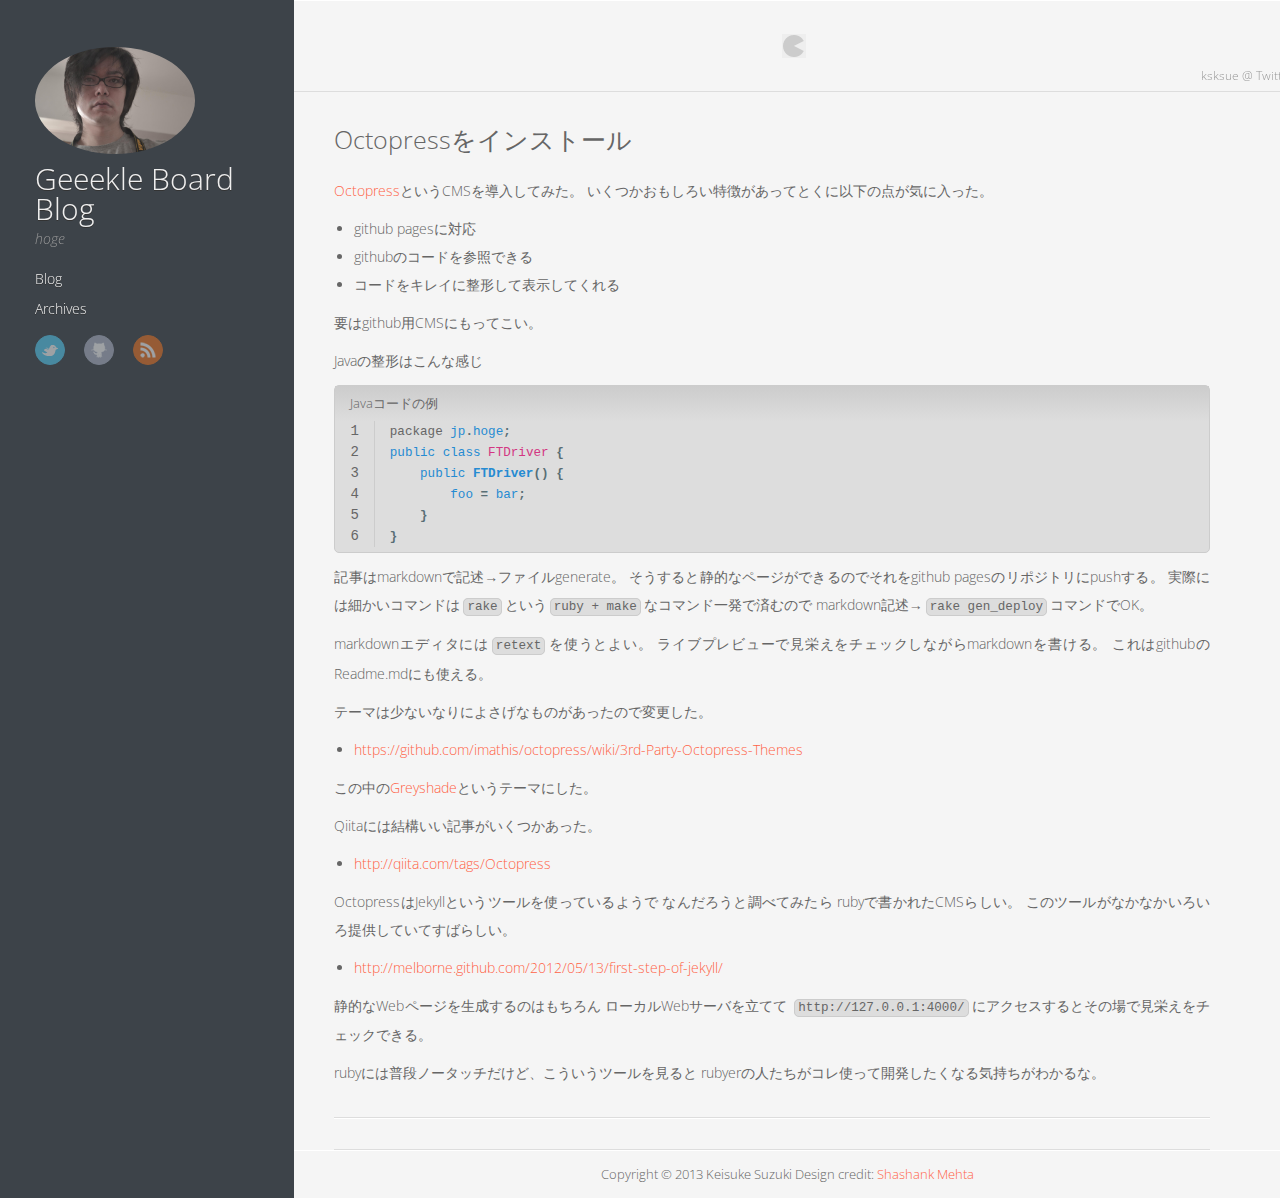
==== blog/2013/01/09/octopresswoinsutoru/index.html @ 84740288 "Site updated at 2013-01-09 12:19:54 UTC" ====
<!DOCTYPE HTML>
<html>
<head>
	<meta charset="utf-8">
	<title>octopressをインストール - Geeekle Board Blog</title>
	<meta name="author" content="Keisuke Suzuki">

	
	<meta name="description" content="OctopressというCMSを導入してみた。
いくつかおもしろい特徴があってとくに以下の点が気に入った。 github pagesに対応
githubのコードを参照できる
コードをキレイに整形して表示してくれる 要はgithub用CMSにもってこい。 Javaの整形はこんな感じ &hellip;">
	

  <!-- http://t.co/dKP3o1e -->
  <meta name="HandheldFriendly" content="True">
  <meta name="MobileOptimized" content="320">
  <meta name="viewport" content="width=device-width, initial-scale=1">

	<link href="/atom.xml" rel="alternate" title="Geeekle Board Blog" type="application/atom+xml">
	
	<link rel="canonical" href="http://ksksue.github.com/blog/2013/01/09/octopresswoinsutoru/">
	<link href="/favicon.png" rel="shortcut icon">
	<link href="/stylesheets/screen.css" media="screen, projection" rel="stylesheet" type="text/css">
	<!--[if lt IE 9]><script src="//html5shiv.googlecode.com/svn/trunk/html5.js"></script><![endif]-->
	<script src="//ajax.googleapis.com/ajax/libs/jquery/1.7.2/jquery.min.js"></script>
	<link href='http://fonts.googleapis.com/css?family=Open+Sans:400italic,400,700' rel='stylesheet' type='text/css'>
	
	
	<script type="text/javascript">
		var _gaq = _gaq || [];
		_gaq.push(['_setAccount', 'UA-31926415-2']);
		_gaq.push(['_trackPageview']);

		(function() {
			var ga = document.createElement('script'); ga.type = 'text/javascript'; ga.async = true;
			ga.src = ('https:' == document.location.protocol ? 'https://ssl' : 'http://www') + '.google-analytics.com/ga.js';
			var s = document.getElementsByTagName('script')[0]; s.parentNode.insertBefore(ga, s);
		})();
	</script>


</head>

<body>
	<div class="container">
		<div class="left-col">
			<div class="intrude-less">
			<header id="header" class="inner"><div class="profilepic">	
	<img src="/images/dp.jpg" alt="Profile Picture" style="width: 160px;">
</div>
<h1><a href="/">Geeekle Board Blog</a></h1>
<p class="subtitle">hoge</p>
<nav id="main-nav"><ul class="main">
	<li><a href="/">Blog</a></li>
	<li><a href="/blog/archives">Archives</a></li>
</ul>
</nav>
<nav id="sub-nav">
	<div class="social">
		
		
		
		<a class="twitter" href="http://twitter.com/ksksue" title="Twitter">Twitter</a>
		
		
		<a class="github" href="https://github.com/ksksue" title="GitHub">GitHub</a>
		
		
		
		
		
		
		<a class="rss" href="/atom.xml" title="RSS">RSS</a>
		
	</div>
</nav>

</header>				
			</div>
		</div>	
		<div class="mid-col">
			
				
<div id="banner" class="inner">
	<div class="container">
		<ul class="feed"></ul>
	</div>
	<small><a href="http://twitter.com/ksksue">ksksue</a> @ <a href="http://twitter.com">Twitter</a></small>
	<div class="loading">Loading...</div>
</div>
<script src="/javascripts/twitter.js"></script>
<script type="text/javascript">
	(function($){
		$('#banner').getTwitterFeed('ksksue', 4, false);
	})(jQuery);
</script>

			
			<div class="mid-col-container">
				<div id="content" class="inner"><article class="post">
	<h1 class="title">Octopressをインストール</h1>
	<div class="entry-content"><p><a href="http://octopress.org/">Octopress</a>というCMSを導入してみた。
いくつかおもしろい特徴があってとくに以下の点が気に入った。</p>

<ul>
<li>github pagesに対応</li>
<li>githubのコードを参照できる</li>
<li>コードをキレイに整形して表示してくれる</li>
</ul>


<p>要はgithub用CMSにもってこい。</p>

<p>Javaの整形はこんな感じ</p>

<figure class='code'><figcaption><span>Javaコードの例  </span></figcaption>
 <div class="highlight"><table><tr><td class="gutter"><pre class="line-numbers"><span class='line-number'>1</span>
<span class='line-number'>2</span>
<span class='line-number'>3</span>
<span class='line-number'>4</span>
<span class='line-number'>5</span>
<span class='line-number'>6</span>
</pre></td><td class='code'><pre><code class='java'><span class='line'><span class="kn">package</span> <span class="n">jp</span><span class="o">.</span><span class="na">hoge</span><span class="o">;</span>
</span><span class='line'><span class="kd">public</span> <span class="kd">class</span> <span class="nc">FTDriver</span> <span class="o">{</span>
</span><span class='line'>    <span class="kd">public</span> <span class="nf">FTDriver</span><span class="o">()</span> <span class="o">{</span>
</span><span class='line'>        <span class="n">foo</span> <span class="o">=</span> <span class="n">bar</span><span class="o">;</span>
</span><span class='line'>    <span class="o">}</span>
</span><span class='line'><span class="o">}</span>
</span></code></pre></td></tr></table></div></figure>


<p>記事はmarkdownで記述→ファイルgenerate。
そうすると静的なページができるのでそれをgithub pagesのリポジトリにpushする。
実際には細かいコマンドは<code>rake</code>という<code>ruby + make</code>なコマンド一発で済むので
markdown記述→<code>rake gen_deploy</code>コマンドでOK。</p>

<p>markdownエディタには<code>retext</code>を使うとよい。
ライブプレビューで見栄えをチェックしながらmarkdownを書ける。
これはgithubのReadme.mdにも使える。</p>

<p>テーマは少ないなりによさげなものがあったので変更した。</p>

<ul>
<li><a href="https://github.com/imathis/octopress/wiki/3rd-Party-Octopress-Themes">https://github.com/imathis/octopress/wiki/3rd-Party-Octopress-Themes</a></li>
</ul>


<p>この中の<a href="http://shashankmehta.in/archive/2012/greyshade.html">Greyshade</a>というテーマにした。</p>

<p>Qiitaには結構いい記事がいくつかあった。</p>

<ul>
<li><a href="http://qiita.com/tags/Octopress">http://qiita.com/tags/Octopress</a></li>
</ul>


<p>OctopressはJekyllというツールを使っているようで
なんだろうと調べてみたら
rubyで書かれたCMSらしい。
このツールがなかなかいろいろ提供していてすばらしい。</p>

<ul>
<li><a href="http://melborne.github.com/2012/05/13/first-step-of-jekyll/">http://melborne.github.com/2012/05/13/first-step-of-jekyll/</a></li>
</ul>


<p>静的なWebページを生成するのはもちろん
ローカルWebサーバを立てて
<code>http://127.0.0.1:4000/</code>にアクセスするとその場で見栄えをチェックできる。</p>

<p>rubyには普段ノータッチだけど、こういうツールを見ると
rubyerの人たちがコレ使って開発したくなる気持ちがわかるな。</p>
</div>

</article>

	<div class="share">
	<div class="addthis_toolbox addthis_default_style ">
	
	<a class="addthis_button_facebook_like" fb:like:layout="button_count"></a>
	
	
	<a class="addthis_button_tweet"></a>
	
	
	<a class="addthis_counter addthis_pill_style"></a>
	</div>
  <script type="text/javascript" src="http://s7.addthis.com/js/250/addthis_widget.js#pubid="></script>
</div>


</div>
			</div>
			<footer id="footer" class="inner">Copyright &copy; 2013

    Keisuke Suzuki


Design credit: <a href="http://shashankmehta.in/archive/2012/greyshade.html">Shashank Mehta</a></footer>
			<script src="/javascripts/slash.js"></script>
<script src="/javascripts/jquery.fancybox.pack.js"></script>
<script type="text/javascript">
(function($){
	$('.fancybox').fancybox();
})(jQuery);
</script> <!-- Delete or comment this line to disable Fancybox -->




	<script type="text/javascript">
		var _gaq = _gaq || [];
		_gaq.push(['_setAccount', 'UA-31926415-2']);
		_gaq.push(['_trackPageview']);

		(function() {
			var ga = document.createElement('script'); ga.type = 'text/javascript'; ga.async = true;
			ga.src = ('https:' == document.location.protocol ? 'https://ssl' : 'http://www') + '.google-analytics.com/ga.js';
			var s = document.getElementsByTagName('script')[0]; s.parentNode.insertBefore(ga, s);
		})();
	</script>



		</div>
	</div>
</body>
</html>
---- stylesheets/screen.css ----
@font-face{font-family:'FontAwesome';src:url("/font/fontawesome-webfont.eot");src:url("/font/fontawesome-webfont.eot?#iefix") format("embedded-opentype"),url("/font/fontawesome-webfont.woff") format("woff"),url("/font/fontawesome-webfont.ttf") format("truetype"),url("/font/fontawesome-webfont.svgz#FontAwesomeRegular") format("svg"),url("/font/fontawesome-webfont.svg#FontAwesomeRegular") format("svg");font-weight:normal;font-style:normal}*{margin:0;padding:0}body{font-family:"HelveticaNeue-Light","Helvetica Neue Light","Helvetica Neue",Helvetica,Arial,sans-serif;font-weight:300;font-size:14px;background:#eee;color:#666}@media screen and (max-width: 1040px){body{margin:0 20px}}@media screen and (max-width: 600px){body{font-size:13px}}h1{font-size:1.8em}h2{font-size:1.5em}h3{font-size:1.3em}a{text-decoration:none;outline-width:0;color:#258fb8}.alignleft{float:left}.alignright{float:right}.clearfix{*zoom:1}.clearfix:after{content:"";display:table;clear:both}.inner{width:1000px;margin:0 auto}@media screen and (max-width: 1040px){.inner{width:100%}}.pullquote-right:before,.pullquote-left:before{padding:0;border:none;content:attr(data-pullquote);float:right;width:45%;margin:.5em 0 1em 1.5em;position:relative;top:7px;font-size:1.4em;line-height:1.45em}.pullquote-left:before{float:left;margin:.5em 1.5em 1em 0}#header{height:30px;padding:30px 0;border-bottom:1px solid #ddd;line-height:30px}@media screen and (max-width: 1040px){#header{height:auto;position:relative;padding-bottom:10px}}#header a{color:#666;-webkit-transition:color 0.3s;-moz-transition:color 0.3s;-o-transition:color 0.3s;transition:color 0.3s}#header a:hover{color:#258fb8}#header h1{float:left;font-weight:300;font-size:30px}@media screen and (max-width: 1040px){#header h1{float:none}}#main-nav{float:left;margin-left:30px}@media screen and (max-width: 1040px){#main-nav{float:none;margin-left:0;margin-top:15px}}@media screen and (max-width: 600px){#main-nav>ul{display:none}}#main-nav>ul>li{margin-left:50px;display:-moz-inline-stack;display:inline-block;vertical-align:middle;*vertical-align:auto;zoom:1;*display:inline}@media screen and (max-width: 1040px){#main-nav>ul>li{margin-left:0;margin-right:50px}#main-nav>ul>li:last-of-type{margin-right:0}}#main-nav>ul>li:hover>a{color:#258fb8}#main-nav>ul>li>a{padding:38px 0;margin-top:-38px}#main-nav>ul>li>a:after{content:"\f078";color:#ccc;font:12px FontAwesome;padding-left:10px}#main-nav>ul>li>a:only-child:after{content:""}@media screen and (max-width: 1040px){#main-nav>ul>li>a{padding:18px 0}}#main-nav>ul ul{position:absolute;top:60px;left:-15px;z-index:10;white-space:nowrap;background:#ddd;border:1px solid #ccc;list-style:none;display:none;-webkit-box-shadow:0 4px 8px rgba(0,0,0,0.1);-moz-box-shadow:0 4px 8px rgba(0,0,0,0.1);box-shadow:0 4px 8px rgba(0,0,0,0.1);-webkit-border-radius:0 0 5px 5px;-moz-border-radius:0 0 5px 5px;-ms-border-radius:0 0 5px 5px;-o-border-radius:0 0 5px 5px;border-radius:0 0 5px 5px}@media screen and (max-width: 1040px){#main-nav>ul ul{top:40px}}#main-nav>ul ul ul{-webkit-border-radius:0 5px 5px 5px;-moz-border-radius:0 5px 5px 5px;-ms-border-radius:0 5px 5px 5px;-o-border-radius:0 5px 5px 5px;border-radius:0 5px 5px 5px}#main-nav>ul ul li{border-top:1px solid #eee;border-bottom:1px solid #ccc}#main-nav>ul ul li:hover{background:#d5d5d5}#main-nav>ul ul li:first-of-type{border-top:none}#main-nav>ul ul li:first-of-type ul{-webkit-border-radius:0 0 5px 5px;-moz-border-radius:0 0 5px 5px;-ms-border-radius:0 0 5px 5px;-o-border-radius:0 0 5px 5px;border-radius:0 0 5px 5px}#main-nav>ul ul li:last-of-type{border-bottom:none}#main-nav>ul ul li>a{display:block;padding:5px 15px}#main-nav>ul ul li>a:after{content:"\f054";color:#999;font:12px FontAwesome;padding-left:10px}#main-nav>ul ul li>a:hover{color:#666}#main-nav>ul ul li>a:only-child:after{content:""}#main-nav>ul ul ul{top:0;left:100%}#main-nav>ul li{position:relative}#main-nav>ul li:hover>ul{display:block}#main-nav select{display:none;margin-bottom:10px}@media screen and (max-width: 600px){#main-nav select{display:block}}#mobile-nav{display:none;height:37px;position:relative}@media screen and (max-width: 600px){#mobile-nav{display:block}}#mobile-nav a{display:block}#mobile-nav .button{cursor:pointer}#mobile-nav .container{display:none}#mobile-nav .menu{position:relative;width:100%}#mobile-nav .menu .button{background:#f2f2f2;border:1px solid #ddd;color:#999;padding:0 60px 0 10px;position:relative;-webkit-border-radius:5px;-moz-border-radius:5px;-ms-border-radius:5px;-o-border-radius:5px;border-radius:5px}#mobile-nav .menu .button:hover{color:#999}#mobile-nav .menu .button.on{color:#666;-webkit-border-radius:5px 5px 5px 0;-moz-border-radius:5px 5px 5px 0;-ms-border-radius:5px 5px 5px 0;-o-border-radius:5px 5px 5px 0;border-radius:5px 5px 5px 0}#mobile-nav .menu .button.on:before{content:"\f077"}#mobile-nav .menu .button:before{content:"\f078";color:#ddd;font:16px FontAwesome;line-height:30px;position:absolute;top:0;right:40px}#mobile-nav .menu .container{background:#f2f2f2;border:1px solid #ddd;border-top:none;position:absolute;top:31px;z-index:1;-webkit-border-radius:0 0 5px 5px;-moz-border-radius:0 0 5px 5px;-ms-border-radius:0 0 5px 5px;-o-border-radius:0 0 5px 5px;border-radius:0 0 5px 5px}#mobile-nav .menu .container ul{list-style:none}#mobile-nav .menu .container ul ul{margin-left:20px}#mobile-nav .menu .container a{padding:0 10px}#mobile-nav .search{position:absolute;top:0;right:0}#mobile-nav .search .button{background:#ddd;width:30px;height:30px;position:absolute;top:1px;right:-1px;-webkit-border-radius:0 5px 5px 0;-moz-border-radius:0 5px 5px 0;-ms-border-radius:0 5px 5px 0;-o-border-radius:0 5px 5px 0;border-radius:0 5px 5px 0}#mobile-nav .search .button:before{content:"\f002";color:#f2f2f2;font:20px FontAwesome;line-height:30px;position:absolute;top:0;left:7px}#mobile-nav .search .button.on{background:#ccc}#mobile-nav .search .button.on:before{content:"\f00d"}#mobile-nav .search .container{position:absolute;right:51px;z-index:1}#mobile-nav .search input[type="text"]{background:#fff;border:1px solid #ddd;border-right:none;color:#999;font:13px "HelveticaNeue-Light","Helvetica Neue Light","Helvetica Neue",Helvetica,Arial,sans-serif;height:30px;width:100%;padding:0 10px;-webkit-border-radius:5px 0 0 5px;-moz-border-radius:5px 0 0 5px;-ms-border-radius:5px 0 0 5px;-o-border-radius:5px 0 0 5px;border-radius:5px 0 0 5px}@media screen and (max-width: 1040px){#sub-nav{position:absolute;top:30px;right:0}}@media screen and (max-width: 600px){#sub-nav{display:none}}#sub-nav .search{float:left;margin-top:1px;position:relative}@media screen and (max-width: 1040px){#sub-nav .search{float:none;margin-top:15px}}#sub-nav .search:before{content:"\f002";color:#ccc;font:18px FontAwesome;line-height:30px;position:absolute;top:0;right:125px}#sub-nav .search input[type="text"]{background:#f2f2f2;color:#999;border:1px solid #ddd;font:13px "HelveticaNeue-Light","Helvetica Neue Light","Helvetica Neue",Helvetica,Arial,sans-serif;padding:6px 15px 6px 35px;width:100px;-webkit-transition:0.3s;-moz-transition:0.3s;-o-transition:0.3s;transition:0.3s;-webkit-border-radius:15px;-moz-border-radius:15px;-ms-border-radius:15px;-o-border-radius:15px;border-radius:15px}#sub-nav .search input[type="text"]:focus,#sub-nav .search input[type="text"]:active{background:#fff;border-top:1px solid #ccc;color:#666;outline:none}#sub-nav .social{float:left;margin-right:15px}@media screen and (max-width: 1040px){#sub-nav .social{float:none;margin-right:0}#sub-nav .social a:last-of-type{margin-right:0}}#sub-nav .social a{-webkit-border-radius:50%;-moz-border-radius:50%;-ms-border-radius:50%;-o-border-radius:50%;border-radius:50%;display:-moz-inline-stack;display:inline-block;vertical-align:middle;*vertical-align:auto;zoom:1;*display:inline;text-indent:-9999px;margin-right:15px;opacity:0.5;width:28px;height:28px;-webkit-transition:0.3s;-moz-transition:0.3s;-o-transition:0.3s;transition:0.3s}#sub-nav .social a:hover{opacity:1}#sub-nav .social a.facebook{background:url('/images/social/facebook.png?1357683697') center no-repeat #3b5998;border:1px solid #3B5998}#sub-nav .social a.facebook:hover{border:1px solid #2d4373}#sub-nav .social a.google{background:url('/images/social/google.png?1357683697') center no-repeat #c83d20;border:1px solid #C83D20}#sub-nav .social a.google:hover{border:1px solid #9c3019}#sub-nav .social a.twitter{background:url('/images/social/twitter.png?1357683697') center no-repeat #55cff8;border:1px solid #55CFF8}#sub-nav .social a.twitter:hover{border:1px solid #24c1f6}#sub-nav .social a.github{background:url('/images/social/github.png?1357683697') center no-repeat #afb6ca;border:1px solid #afb6ca}#sub-nav .social a.github:hover{border:1px solid #909ab6}#sub-nav .social a.linkedin{background:url('/images/social/linkedin.png?1357683697') center no-repeat #005a87;border:1px solid #005A87}#sub-nav .social a.linkedin:hover{border:1px solid #003854}#sub-nav .social a.pinterest{background:url('/images/social/pinterest.png?1357683697') center no-repeat #be4037;border:1px solid #be4037}#sub-nav .social a.pinterest:hover{border:1px solid #96332c}#sub-nav .social a.delicious{background:url('/images/social/delicious.png?1357683697') center no-repeat #3271cb;border:1px solid #3271cb}#sub-nav .social a.delicious:hover{border:1px solid #285aa2}#sub-nav .social a.pinboard{background:url('/images/social/pinboard.png?1357683697') center no-repeat #0066c8;border:1px solid #3a729f}#sub-nav .social a.pinboard:hover{border:1px solid #0052cc}#sub-nav .social a.rss{background:url('/images/social/rss.png?1357683697') center no-repeat #ef7522;border:1px solid #EF7522}#sub-nav .social a.rss:hover{border:1px solid #cf5d0f}#pagenavi{padding:20px 0;height:20px;line-height:20px;position:relative;border-top:1px solid #fff;border-bottom:1px solid #ddd}#pagenavi a:hover{text-decoration:underline}#pagenavi .prev,#pagenavi .next{position:absolute}#pagenavi .prev{padding-left:30px;left:0}#pagenavi .prev:before{content:"\f060";font:1.3em FontAwesome;position:absolute;left:0}#pagenavi .next{padding-right:30px;right:0}#pagenavi .next:before{content:"\f061";font:1.3em FontAwesome;position:absolute;right:0}#pagenavi .center{text-align:center;width:100%;display:block}@media screen and (max-width: 400px){#pagenavi .center{display:none}}article{border-bottom:1px solid #ddd;border-top:1px solid #fff;padding:30px 0;position:relative}@media screen and (max-width: 800px){article{padding-bottom:15px}}@media screen and (max-width: 600px){article{padding:15px 0}}article h1.title{font-weight:300;line-height:35px;margin-bottom:20px}article h1.title a{color:#666}article .entry-content{line-height:2;text-align:justify}article .entry-content a:hover{text-decoration:underline}article .entry-content .more-link{display:block;margin-top:16px;padding-left:30px;position:relative}article .entry-content .more-link:before{content:"\f061";font:1.3em FontAwesome;line-height:1.6em;position:absolute;left:0}article .entry-content p,article .entry-content blockquote,article .entry-content ul,article .entry-content ol,article .entry-content dl,article .entry-content table,article .entry-content iframe,article .entry-content h1,article .entry-content h2,article .entry-content h3,article .entry-content h4,article .entry-content h5,article .entry-content h6,article .entry-content .video-container{margin-top:10px}article .entry-content ul,article .entry-content ol,article .entry-content dl{margin-left:20px}article .entry-content ul ul,article .entry-content ul ol,article .entry-content ul dl,article .entry-content ol ul,article .entry-content ol ol,article .entry-content ol dl,article .entry-content dl ul,article .entry-content dl ol,article .entry-content dl dl{margin-top:0}article .entry-content strong{font-weight:bold}article .entry-content em{font-style:italic}article .entry-content p{margin-top:10px}article .entry-content h2{font-weight:300;border-bottom:1px solid #ddd;position:relative}article .entry-content h2:before{content:"";position:absolute;bottom:-2px;border-bottom:1px solid #fff;width:100%}article .entry-content img,article .entry-content video{max-width:100%;height:auto}article .entry-content blockquote{background:#ddd;border-left:5px solid #ccc;padding:15px 20px;margin-top:10px}article .entry-content blockquote>p:first-of-type{margin-top:0}article .entry-content iframe{border:none}article .entry-content table{background:#ddd;border:1px solid #ccc;border-spacing:0;margin-top:10px}article .entry-content table th{background:#ccc;padding:0 15px}article .entry-content table td{text-align:center}article .entry-content table tr:nth-of-type(2n){background:#d5d5d5}article .entry-content .caption{display:block;font-size:0.9em;color:#999;padding-left:25px;position:relative}article .entry-content .caption:before{content:"\f040";color:#ccc;font:1.3em FontAwesome;line-height:1.6em;position:absolute;left:0}article .entry-content .video-container{position:relative;padding-bottom:56.25%;padding-top:30px;height:0;overflow:hidden}article .entry-content .video-container iframe,article .entry-content .video-container object,article .entry-content .video-container embed{position:absolute;top:0;left:0;width:100%;height:100%;margin-top:0}.share{padding:15px 0;border-top:1px solid #fff;border-bottom:1px solid #ddd}.post h1.title,.post .entry-content{margin-left:200px}@media screen and (max-width: 800px){.post h1.title,.post .entry-content{margin-left:0}}.post .meta{position:absolute;top:85px;line-height:2;font-size:0.9em;color:#999;width:170px}@media screen and (max-width: 800px){.post .meta{margin-top:15px;position:static;width:auto}}.post .meta a{color:#999;-webkit-transition:0.3s;-moz-transition:0.3s;-o-transition:0.3s;transition:0.3s}.post .meta a:hover{color:#666}.post .meta .date,.post .meta .tags,.post .meta .comments{padding-left:30px;position:relative}.post .meta .date:before,.post .meta .tags:before,.post .meta .comments:before{color:#ccc;font:1.3em FontAwesome;line-height:1.6em;position:absolute;left:0}@media screen and (max-width: 800px){.post .meta .date,.post .meta .tags,.post .meta .comments{display:-moz-inline-stack;display:inline-block;vertical-align:middle;*vertical-align:auto;zoom:1;*display:inline;margin-right:30px}}.post .meta .date:before{content:"\f073"}.post .meta .tags:before{content:"\f02c"}.post .meta .comments:before{content:"\f075"}.archives{position:relative}.archives:last-of-type:before{content:"";position:absolute;bottom:0;width:200px;border-top:1px solid #ddd}.archives .year{line-height:35px;width:200px;position:absolute;top:0;padding-top:15px;border-top:1px solid #fff}.archives .year:before{content:"";position:absolute;top:-2px;width:100%;border-top:1px solid #ddd}@media screen and (max-width: 600px){.archives .year{position:relative;width:100%}}.archives article{margin-left:200px;padding:15px 0}@media screen and (max-width: 600px){.archives article{margin-left:0}.archives article:first-of-type{border-top:none;padding-top:30px}}.archives article .title{margin-bottom:0}.archives article .meta{color:#999;font-size:0.9em;line-height:2;margin-top:15px}@media screen and (max-width: 600px){.archives article .meta{display:none}}.archives article .meta span{margin-right:30px;display:-moz-inline-stack;display:inline-block;vertical-align:middle;*vertical-align:auto;zoom:1;*display:inline}.archives article .meta span:before{color:#ccc;font:1.3em FontAwesome;padding-right:10px}.archives article .meta a{color:#999;-webkit-transition:0.3s;-moz-transition:0.3s;-o-transition:0.3s;transition:0.3s}.archives article .meta a:hover{color:#666}.archives article .meta .date:before{content:"\f073"}.archives article .meta .tags:before{content:"\f02c"}.archives article .meta .comments:before{content:"\f075"}#comment{padding:30px 0;border-top:1px solid #fff;border-bottom:1px solid #ddd}#comment h1.title{font-size:25px;font-weight:300;line-height:35px;margin-bottom:20px}footer{padding:15px 0;border-top:1px solid #fff;text-align:center;font-size:0.9em}article code,article pre{background:#ddd;border:1px solid #ccc;font-family:Menlo,Monaco,"Andale Mono","lucida console","Courier New",monospace}article code{font-size:0.9em;padding:1px 3px;margin:0 3px;-webkit-border-radius:5px;-moz-border-radius:5px;-ms-border-radius:5px;-o-border-radius:5px;border-radius:5px}article pre{font-size:1/0.9em;line-height:1.5;margin-top:10px;padding:5px 15px;overflow-x:auto;-webkit-border-radius:5px;-moz-border-radius:5px;-ms-border-radius:5px;-o-border-radius:5px;border-radius:5px}article pre code{background:none;border:none;padding:0;margin:0;-webkit-border-radius:0;-moz-border-radius:0;-ms-border-radius:0;-o-border-radius:0;border-radius:0}figure.code{background:#ddd;border:1px solid #ccc;margin-top:10px;padding:5px 15px;-webkit-border-radius:5px;-moz-border-radius:5px;-ms-border-radius:5px;-o-border-radius:5px;border-radius:5px}figure.code figcaption{font-size:0.9em;position:relative}figure.code figcaption span{margin:-5px -15px 0;padding:5px 15px;display:block;background:-webkit-gradient(linear, 50% 0%, 50% 100%, color-stop(0%, #cccccc), color-stop(100%, #dddddd));background:-webkit-linear-gradient(top, #cccccc,#dddddd);background:-moz-linear-gradient(top, #cccccc,#dddddd);background:-o-linear-gradient(top, #cccccc,#dddddd);background:linear-gradient(top, #cccccc,#dddddd)}figure.code figcaption span:empty{display:none}figure.code figcaption a{position:absolute;top:5px;right:0}figure.code code,figure.code pre{background:none;border:none;padding:0;margin:0;-webkit-border-radius:0;-moz-border-radius:0;-ms-border-radius:0;-o-border-radius:0;border-radius:0}figure.code .highlight{overflow-x:auto}figure.code .line-numbers{border-right:1px solid #ccc;font-family:Menlo,Monaco,"Andale Mono","lucida console","Courier New",monospace;padding-right:15px;text-align:right}figure.code table{border:none;text-align:left;margin-top:0}figure.code table td{text-align:left}figure.code td.code{width:100%;padding-left:15px}.entry-content .gist{background:#ddd;color:#666;padding:30px 15px 5px;margin-top:10px;border:1px solid #ccc;position:relative;overflow:hidden;-webkit-border-radius:5px;-moz-border-radius:5px;-ms-border-radius:5px;-o-border-radius:5px;border-radius:5px}.entry-content .gist .gist-file{margin:0}.entry-content .gist .gist-file .gist-data{background:none;border:none}.entry-content .gist .gist-file .gist-data pre{font:0.9em Menlo,Monaco,"Andale Mono","lucida console","Courier New",monospace;line-height:1.5}.entry-content .gist .gist-file .gist-meta{font:300 0.9em "HelveticaNeue-Light","Helvetica Neue Light","Helvetica Neue",Helvetica,Arial,sans-serif;line-height:1.5;margin:0 -16px -6px;padding:5px 15px;background:-webkit-gradient(linear, 50% 0%, 50% 100%, color-stop(0%, #dddddd), color-stop(100%, #cccccc));background:-webkit-linear-gradient(top, #dddddd,#cccccc);background:-moz-linear-gradient(top, #dddddd,#cccccc);background:-o-linear-gradient(top, #dddddd,#cccccc);background:linear-gradient(top, #dddddd,#cccccc)}.entry-content .gist .gist-file .gist-meta a{color:#258fb8}.entry-content .gist .gist-file .gist-meta a:first-of-type{position:absolute;top:5px;right:15px;z-index:1}.entry-content .gist .gist-file .gist-meta a:nth-of-type(2){position:absolute;top:0;left:0;padding:5px 15px;width:100%;background:-webkit-gradient(linear, 50% 0%, 50% 100%, color-stop(0%, #cccccc), color-stop(100%, #dddddd));background:-webkit-linear-gradient(top, #cccccc,#dddddd);background:-moz-linear-gradient(top, #cccccc,#dddddd);background:-o-linear-gradient(top, #cccccc,#dddddd);background:linear-gradient(top, #cccccc,#dddddd)}figure.code .c,.gist-highlight .c{color:#93a1a1 !important;font-style:italic !important}figure.code .cm,.gist-highlight .cm{color:#93a1a1 !important;font-style:italic !important}figure.code .cp,.gist-highlight .cp{color:#93a1a1 !important;font-style:italic !important}figure.code .c1,.gist-highlight .c1{color:#93a1a1 !important;font-style:italic !important}figure.code .cs,.gist-highlight .cs{color:#93a1a1 !important;font-weight:bold !important;font-style:italic !important}figure.code .err,.gist-highlight .err{color:#dc322f !important;background:none !important}figure.code .k,.gist-highlight .k{color:#cb4b16 !important}figure.code .o,.gist-highlight .o{color:#586e75 !important;font-weight:bold !important}figure.code .p,.gist-highlight .p{color:#586e75 !important}figure.code .ow,.gist-highlight .ow{color:#2aa198 !important;font-weight:bold !important}figure.code .gd,.gist-highlight .gd{color:#586e75 !important;background-color:#f4c5b6 !important;display:inline-block}figure.code .gd .x,.gist-highlight .gd .x{color:#586e75 !important;background-color:#f1b1a4 !important;display:inline-block}figure.code .ge,.gist-highlight .ge{color:#586e75 !important;font-style:italic !important}figure.code .gh,.gist-highlight .gh{color:#93a1a1 !important}figure.code .gi,.gist-highlight .gi{color:#586e75 !important;background-color:#e5e3b5 !important;display:inline-block}figure.code .gi .x,.gist-highlight .gi .x{color:#586e75 !important;background-color:#cdd088 !important;display:inline-block}figure.code .gs,.gist-highlight .gs{color:#586e75 !important;font-weight:bold !important}figure.code .gu,.gist-highlight .gu{color:#6c71c4 !important}figure.code .kc,.gist-highlight .kc{color:#859900 !important;font-weight:bold !important}figure.code .kd,.gist-highlight .kd{color:#268bd2 !important}figure.code .kp,.gist-highlight .kp{color:#cb4b16 !important;font-weight:bold !important}figure.code .kr,.gist-highlight .kr{color:#d33682 !important;font-weight:bold !important}figure.code .kt,.gist-highlight .kt{color:#2aa198 !important}figure.code .n,.gist-highlight .n{color:#268bd2 !important}figure.code .na,.gist-highlight .na{color:#268bd2 !important}figure.code .nb,.gist-highlight .nb{color:#859900 !important}figure.code .nc,.gist-highlight .nc{color:#d33682 !important}figure.code .no,.gist-highlight .no{color:#b58900 !important}figure.code .nl,.gist-highlight .nl{color:#859900 !important}figure.code .ne,.gist-highlight .ne{color:#268bd2 !important;font-weight:bold !important}figure.code .nf,.gist-highlight .nf{color:#268bd2 !important;font-weight:bold !important}figure.code .nn,.gist-highlight .nn{color:#b58900 !important}figure.code .nt,.gist-highlight .nt{color:#268bd2 !important;font-weight:bold !important}figure.code .nx,.gist-highlight .nx{color:#b58900 !important}figure.code .vg,.gist-highlight .vg{color:#268bd2 !important}figure.code .vi,.gist-highlight .vi{color:#268bd2 !important}figure.code .nv,.gist-highlight .nv{color:#268bd2 !important}figure.code .mf,.gist-highlight .mf{color:#2aa198 !important}figure.code .m,.gist-highlight .m{color:#2aa198 !important}figure.code .mh,.gist-highlight .mh{color:#2aa198 !important}figure.code .mi,.gist-highlight .mi{color:#2aa198 !important}figure.code .s,.gist-highlight .s{color:#2aa198 !important}figure.code .sd,.gist-highlight .sd{color:#2aa198 !important}figure.code .s2,.gist-highlight .s2{color:#2aa198 !important}figure.code .se,.gist-highlight .se{color:#dc322f !important}figure.code .si,.gist-highlight .si{color:#268bd2 !important}figure.code .sr,.gist-highlight .sr{color:#2aa198 !important}figure.code .s1,.gist-highlight .s1{color:#2aa198 !important}#banner{color:#999;padding:30px 0;line-height:30px;text-align:center;position:relative;display:none;border-top:1px solid #fff;border-bottom:1px solid #ddd}#banner:hover a{color:#258fb8}#banner a{color:#999;-webkit-transition:0.3s;-moz-transition:0.3s;-o-transition:0.3s;transition:0.3s}#banner a:hover{text-decoration:underline}#banner small{position:absolute;right:0;bottom:0}#banner .loading{background:url('/images/loading_pacman.gif?1357683697') center no-repeat;text-indent:-9999px}#banner .container{height:30px;overflow:hidden;position:relative;display:none}#banner .container .feed{list-style:none;position:absolute;top:0;width:100%}#banner .container .feed li{position:relative}#banner .container .feed li small{position:absolute;right:0}/* fancyBox v2.0.6 fancyapps.com | fancyapps.com/fancybox/#license */.fancybox-tmp iframe,.fancybox-tmp object{vertical-align:top;padding:0;margin:0}.fancybox-wrap{position:absolute;top:0;left:0;z-index:8020}.fancybox-skin{position:relative;padding:0;margin:0;background:#f9f9f9;color:#444;text-shadow:none;-webkit-border-radius:4px;-moz-border-radius:4px;-ms-border-radius:4px;-o-border-radius:4px;border-radius:4px}.fancybox-opened{z-index:8030}.fancybox-opened .fancybox-skin{-webkit-box-shadow:0 10px 25px rgba(0,0,0,0.5);-moz-box-shadow:0 10px 25px rgba(0,0,0,0.5);box-shadow:0 10px 25px rgba(0,0,0,0.5)}.fancybox-outer,.fancybox-inner{padding:0;margin:0;position:relative;outline:none}.fancybox-inner{overflow:hidden}.fancybox-type-iframe .fancybox-inner{-webkit-overflow-scrolling:touch}.fancybox-error{color:#444;font:14px/20px "Helvetica Neue",Helvetica,Arial,sans-serif;margin:0;padding:10px}.fancybox-image,.fancybox-iframe{display:block;width:100%;height:100%;border:0;padding:0;margin:0;vertical-align:top}.fancybox-image{max-width:100%;max-height:100%}#fancybox-loading,.fancybox-close,.fancybox-prev span,.fancybox-next span{background-image:url('/images/fancybox/fancybox_sprite.png?1357683697')}#fancybox-loading{position:fixed;top:50%;left:50%;margin-top:-22px;margin-left:-22px;background-position:0 -108px;opacity:0.8;cursor:pointer;z-index:8020}#fancybox-loading div{width:44px;height:44px;background:url('/images/fancybox/fancybox_loading.gif?1357683697') center center no-repeat}.fancybox-close{position:absolute;top:-18px;right:-18px;width:36px;height:36px;cursor:pointer;z-index:8040}.fancybox-nav{position:absolute;top:0;width:40%;height:100%;cursor:pointer;background:transparent url('/images/fancybox/blank.gif?1357683697');-webkit-tap-highlight-color:rgba(0,0,0,0);z-index:8040}.fancybox-prev{left:0}.fancybox-next{right:0}.fancybox-nav span{position:absolute;top:50%;width:36px;height:34px;margin-top:-18px;cursor:pointer;z-index:8040;visibility:hidden}.fancybox-prev span{left:20px;background-position:0 -36px}.fancybox-next span{right:20px;background-position:0 -72px}.fancybox-nav:hover span{visibility:visible}.fancybox-tmp{position:absolute;top:-9999px;left:-9999px;padding:0;overflow:visible;visibility:hidden}#fancybox-overlay{position:absolute;top:0;left:0;overflow:hidden;display:none;z-index:8010;background:#000}#fancybox-overlay.overlay-fixed{position:fixed;bottom:0;right:0}.fancybox-title{visibility:hidden;font:normal 13px/20px "Helvetica Neue",Helvetica,Arial,sans-serif;position:relative;text-shadow:none;z-index:8050}.fancybox-opened .fancybox-title{visibility:visible}.fancybox-title-float-wrap{position:absolute;bottom:0;right:50%;margin-bottom:-35px;z-index:8030;text-align:center}.fancybox-title-float-wrap .child{display:inline-block;margin-right:-100%;padding:2px 20px;background:transparent;background:rgba(0,0,0,0.8);text-shadow:0 1px 2px #222;color:#FFF;font-weight:bold;line-height:24px;white-space:nowrap;-webkit-border-radius:15px;-moz-border-radius:15px;-ms-border-radius:15px;-o-border-radius:15px;border-radius:15px}.fancybox-title-outside-wrap{position:relative;margin-top:10px;color:#fff}.fancybox-title-inside-wrap{margin-top:10px}.fancybox-title-over-wrap{position:absolute;bottom:0;left:0;color:#fff;padding:10px;background:#000;background:rgba(0,0,0,0.8)}body{background:#3D4349;font-family:"Open Sans", "HelveticaNeue-Light","Helvetica Neue Light","Helvetica Neue",Helvetica,Arial,sans-serif}::selection,::-moz-selection,::-webkit-selection{background-color:#ff6347;color:#eee}#header{height:auto;border-bottom:none}#header .subtitle{color:#999;font-style:italic}#header #sub-nav{float:none;position:relative}#header #sub-nav .social{float:none}#header #sub-nav .search{float:none}#header #sub-nav .search .alignright{float:none}#header h1{float:none}#header #main-nav{float:none;margin-left:0px}#header #main-nav ul li{margin-left:0px;display:block}#header #main-nav ul li a{padding:0px 0px}.container .credit-box{color:#AAA;font-size:.8em;position:fixed;bottom:20px;left:40px}.container .credit-box a{color:inherit;text-decoration:underline}.container .mid-col{float:right;width:77%;background:whitesmoke}.container .mid-col .mid-col-container{padding:0px 70px 0px 40px}.container .mid-col .mid-col-container #content{width:100%}.container .mid-col .mid-col-container #content article{border-top:none}.container .mid-col .mid-col-container #content article .title{margin-left:0px}.container .mid-col .mid-col-container #content article .entry-content{margin-left:0px}.container .mid-col .mid-col-container #content article .entry-content .gist .gist-file .gist-data .line_numbers{line-height:inherit}.container .mid-col .mid-col-container #content article .entry-content .gist .gist-file .gist-data pre{line-height:inherit}.container .mid-col .mid-col-container #content article .entry-content h2{font-size:1.3em;color:#574C4C;border-bottom:none}.container .mid-col .mid-col-container #content article .entry-content h2::before{border-bottom:none}.container .mid-col .mid-col-container #content article .entry-content blockquote{border-left:5px solid #ff6347;background:#FCFCFC}.container .mid-col .mid-col-container #content article .entry-content table{line-height:1.2em}.container .mid-col .mid-col-container #content article .entry-content table td{text-align:left}.container .mid-col .mid-col-container #content article .meta{position:relative;float:right;top:0px;color:#555;text-align:right;width:auto}.container .mid-col .mid-col-container #content article .meta .date::before{color:#555;position:relative;margin-right:10px}.container .mid-col .mid-col-container #content article .meta .tags::before{color:#999;position:relative;margin-right:10px}.container .mid-col .mid-col-container #content article h1.title a{color:#333;-webkit-transition:color 0.3s;-moz-transition:color 0.3s;-o-transition:color 0.3s;transition:color 0.3s}.container .mid-col .mid-col-container #content article h1.title a:hover{color:#ff6347;-webkit-transition:color 0.3s;-moz-transition:color 0.3s;-o-transition:color 0.3s;transition:color 0.3s}.container .mid-col footer{width:100%}.container .left-col:hover{opacity:1}.container .left-col{width:23%;position:fixed;opacity:.3;-webkit-transition:all .2s ease-in;-moz-transition:all .2s ease-in;-o-transition:all .2s ease-in;-ms-transition:all .2s ease-in;transition:all .2s ease-in;height:100%}.container .left-col .intrude-less{width:80%}.container .left-col #header{width:100%;padding:20% 0% 0% 15%}.container .left-col #header #main-nav{margin-top:10px}.container .left-col #header .profilepic img{border-radius:50%;-moz-border-radius:50%;-webkit-border-radius:50%}.container .left-col #header a{color:#EFEFEF;text-shadow:0 1px #333}.container .left-col #header a:hover{color:#ff6347}.container .left-col #header #sub-nav{margin-top:10px}.container .left-col #header #sub-nav .search::before{left:10px}.container .left-col #header #sub-nav .social{margin-bottom:10px}.archives .title{font-size:1.2em}.archives article .meta{line-height:1.5em;margin-top:0}.archives article .meta span::before{padding-right:0}a{color:#ff6347}a:hover{color:#ff6347}@media screen and (max-width: 1040px){body{margin:0 0}}@media screen and (max-width: 700px){.container .credit-box{display:none}.container .left-col{position:relative;width:100%;opacity:1}.container .left-col .intrude-less{margin:auto auto}.container .left-col #header{padding:40px 0px;text-align:center}.container .left-col #header #sub-nav{display:block}.container .left-col #header #main-nav ul{display:block}.container .left-col #header #main-nav ul li{display:inline;margin-right:10px}.container .mid-col{float:none;width:100%}.container .mid-col .mid-col-container{padding:15px 15px}.container .mid-col .mid-col-container #content article .meta{float:none}}
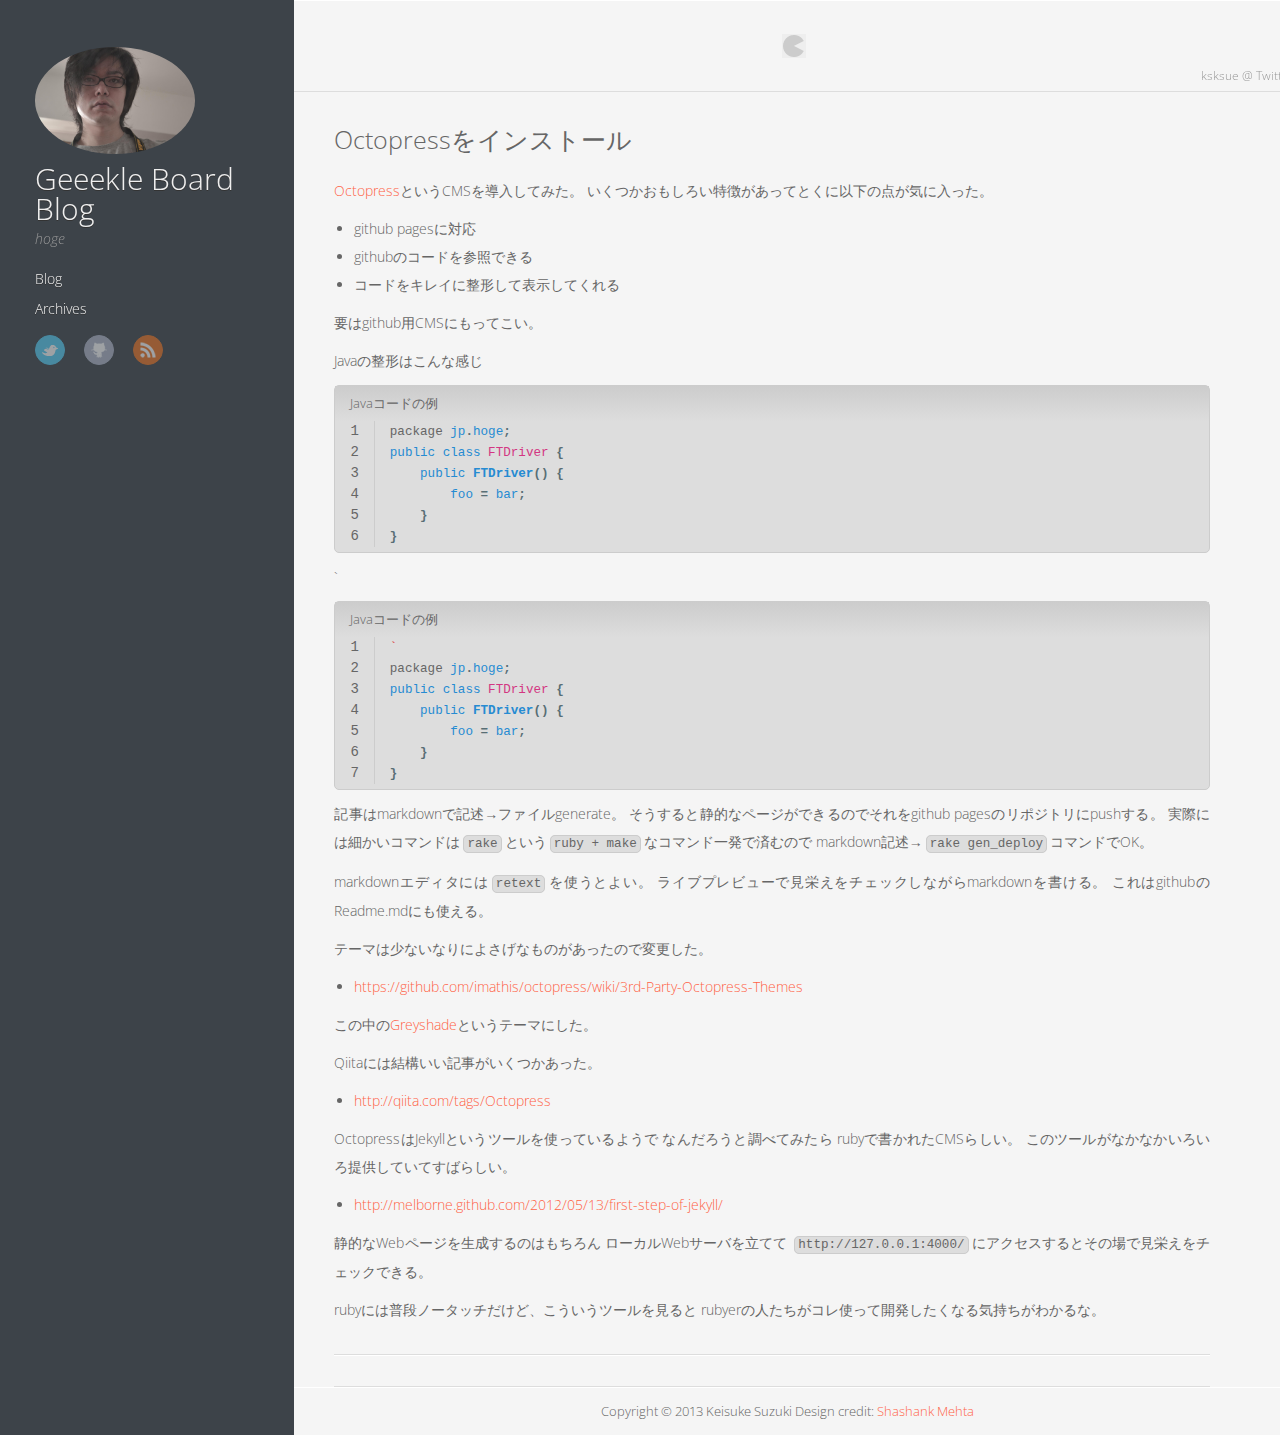
==== commit c1d02051: "Site updated at 2013-02-01 22:33:08 UTC" ====
--- a/blog/2013/01/09/octopresswoinsutoru/index.html
+++ b/blog/2013/01/09/octopresswoinsutoru/index.html
@@ -131,6 +131,26 @@
 </span></code></pre></td></tr></table></div></figure>
 
 
+<p>`</p>
+
+<figure class='code'><figcaption><span>Javaコードの例  </span></figcaption>
+ <div class="highlight"><table><tr><td class="gutter"><pre class="line-numbers"><span class='line-number'>1</span>
+<span class='line-number'>2</span>
+<span class='line-number'>3</span>
+<span class='line-number'>4</span>
+<span class='line-number'>5</span>
+<span class='line-number'>6</span>
+<span class='line-number'>7</span>
+</pre></td><td class='code'><pre><code class='java'><span class='line'><span class="err">`</span>
+</span><span class='line'><span class="kn">package</span> <span class="n">jp</span><span class="o">.</span><span class="na">hoge</span><span class="o">;</span>
+</span><span class='line'><span class="kd">public</span> <span class="kd">class</span> <span class="nc">FTDriver</span> <span class="o">{</span>
+</span><span class='line'>    <span class="kd">public</span> <span class="nf">FTDriver</span><span class="o">()</span> <span class="o">{</span>
+</span><span class='line'>        <span class="n">foo</span> <span class="o">=</span> <span class="n">bar</span><span class="o">;</span>
+</span><span class='line'>    <span class="o">}</span>
+</span><span class='line'><span class="o">}</span>
+</span></code></pre></td></tr></table></div></figure>
+
+
 <p>記事はmarkdownで記述→ファイルgenerate。
 そうすると静的なページができるのでそれをgithub pagesのリポジトリにpushする。
 実際には細かいコマンドは<code>rake</code>という<code>ruby + make</code>なコマンド一発で済むので
